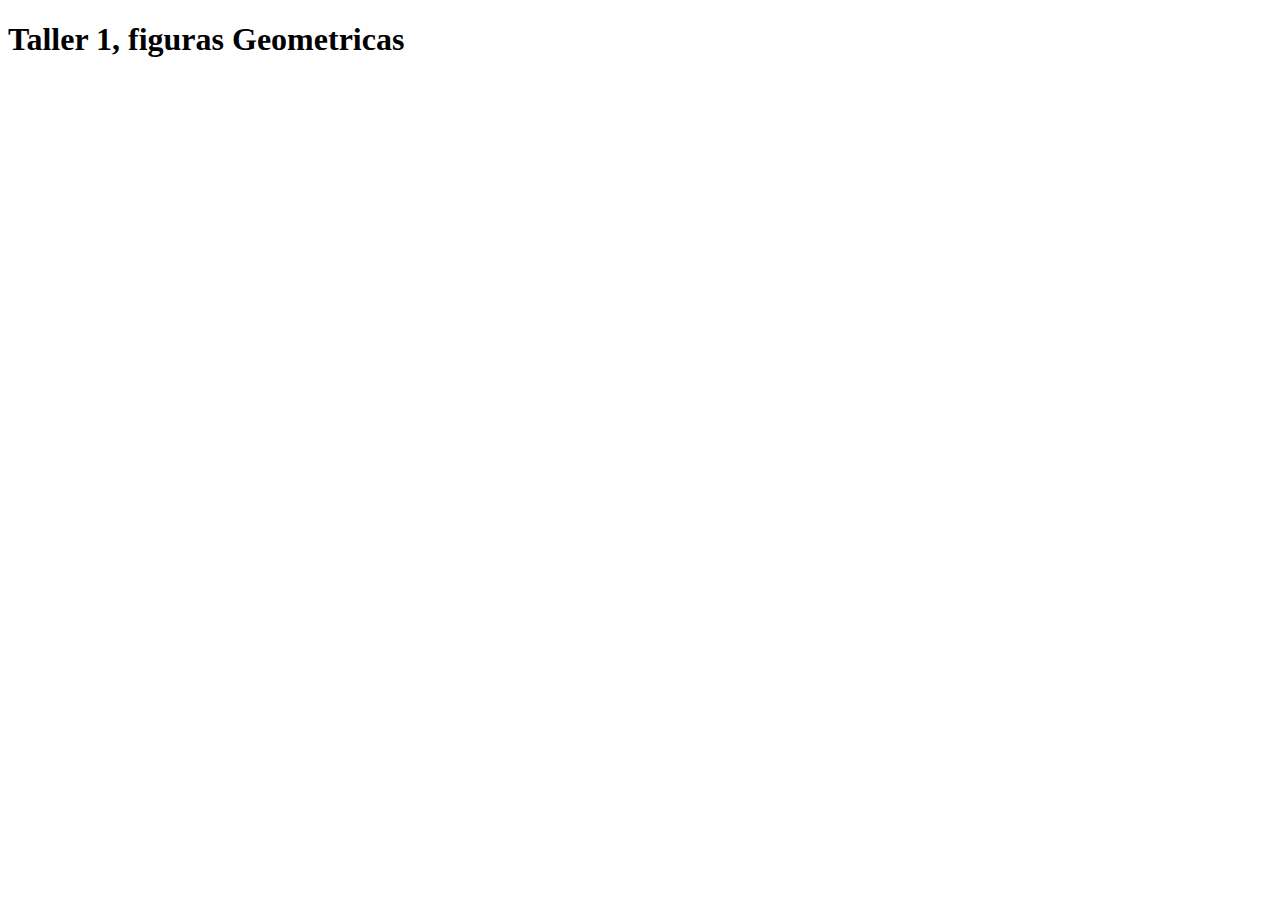
==== figuras.html @ 5ee8fc34 "Se incluyeron figuras HTML y Js" ====
<!DOCTYPE html>
<html lang="en">
<head>
    <meta charset="UTF-8">
    <meta http-equiv="X-UA-Compatible" content="IE=edge">
    <meta name="viewport" content="width=device-width, initial-scale=1.0">
    <title>Figuras Geometricas</title>
</head>
<body>
    <h1>Taller 1, figuras Geometricas</h1>
    <script src="figuras.js"></script>
</body>
</html>
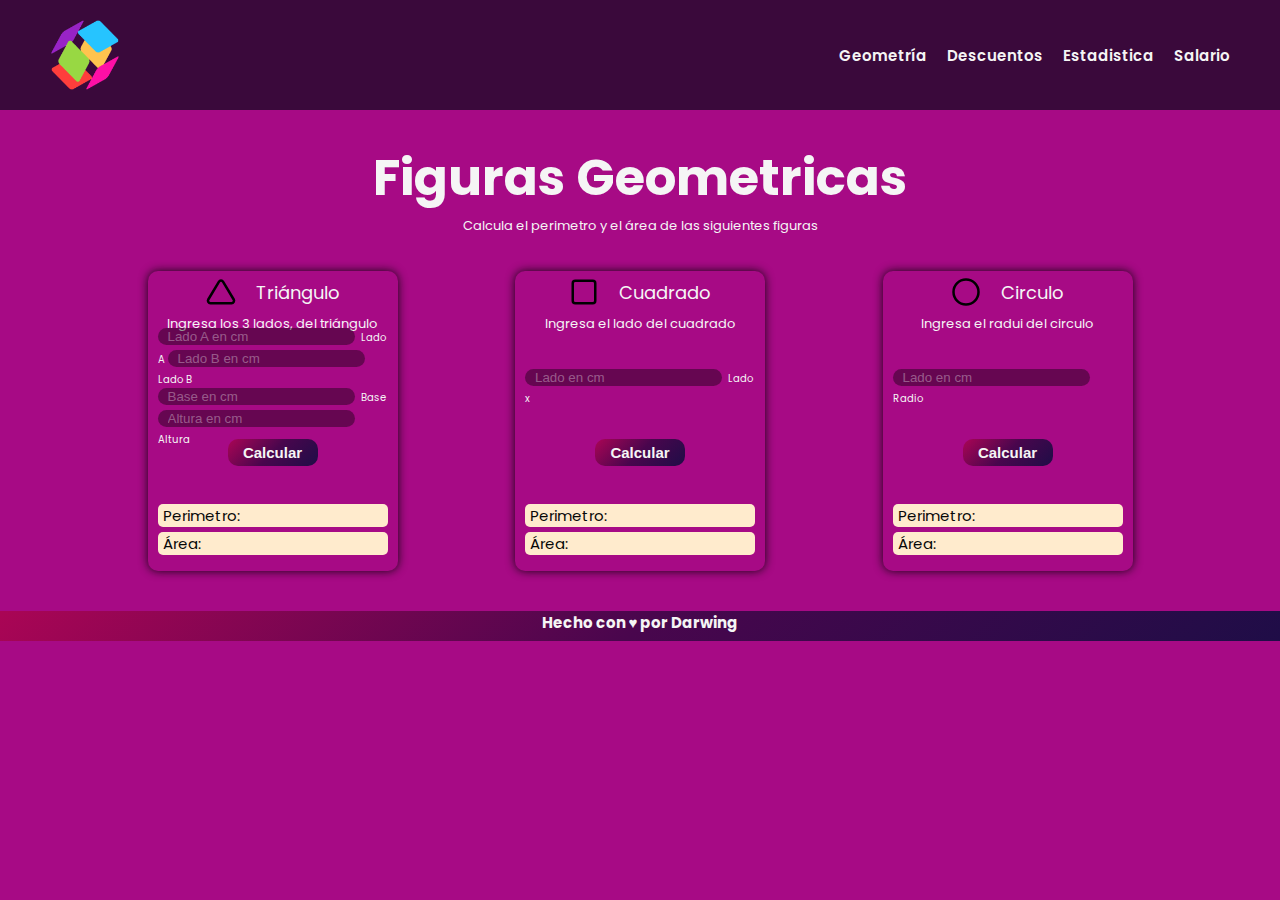
==== commit c7a1d89b: "Se añadió los iconos, el logo, figuras.css, se terminó el footer, se relizaron 3cards y se agrego fu" ====
--- a/figuras.html
+++ b/figuras.html
@@ -5,9 +5,164 @@
     <meta http-equiv="X-UA-Compatible" content="IE=edge">
     <meta name="viewport" content="width=device-width, initial-scale=1.0">
     <title>Figuras Geometricas</title>
+
+    <link rel="stylesheet" href="figuras.css">
+
+    <link rel="preconnect" href="https://fonts.googleapis.com">
+    <link rel="preconnect" href="https://fonts.gstatic.com" crossorigin>
+    <link href="https://fonts.googleapis.com/css2?family=Poppins:wght@400;600;800&display=swap" rel="stylesheet">
 </head>
 <body>
-    <h1>Taller 1, figuras Geometricas</h1>
+    <header>
+        <nav class="nav-section">
+            <div class="logo-section">
+                <img src="./assets/img/logo.png" alt="Logo Calculadora">
+            </div>
+            <ul>
+                <li><a href="#">Geometría</a></li>
+                <li><a href="#">Descuentos</a></li>
+                <li><a href="#">Estadistica</a></li>
+                <li><a href="#">Salario</a></li>
+            </ul>
+        </nav>
+    </header>
+    <main>
+        <!-- Seccion principal -->
+        <section class="main-section">
+            <!-- Seccion de introducción -->
+            <section class="intro-section">
+                <h1>Figuras Geometricas</h1>
+                <p>Calcula el perimetro y el área de las siguientes figuras</p>
+            </section>
+            <!-- Seccion de cards -->
+            <section class="cards-section">
+                <!-- Card 1 -->
+                <div class="card">
+                    <div class="display-card">
+                        <!-- Imagen y titulo -->
+                        <div class="card-introduction">
+                            <img src="./assets/icons/triangle.svg" alt="">
+                            <h2>Triángulo</h2>
+                        </div>
+                        <!-- instrucciones del card -->
+                        <div class="card-description">
+                            <p>Ingresa los 3 lados, del triángulo</p>
+                        </div>
+                        <!-- Form del card -->
+                        <div class="card-info">
+                            <form action="">
+                                <label for="trianguloLadoA">
+                                    <input type="number" placeholder="Lado A en cm" id="trianguloLadoA" class="input-form">
+                                    Lado A 
+                                </label>
+                                
+                                <label for="trianguloLadoB">
+                                    <input type="number" placeholder="Lado B en cm" id="trianguloLadoB" class="input-form">
+                                    Lado B
+                                </label>
+                                <label for="trianguloBase">
+                                    <input type="number" placeholder="Base en cm" id="trianguloBase" class="input-form">
+                                    Base
+                                </label>
+                                <label for="trianguloAltura">
+                                    <input type="number" placeholder="Altura en cm" id="trianguloAltura" class="input-form">
+                                    Altura
+                                </label>
+                            </form>
+                        </div>
+                        <!-- button que dispara los eventos -->
+                        <button type="button" id="calcularTriangulo" onclick="calcularAreaPerimetroTriangulo()" class="button-form">Calcular</button>
+                        <!-- P de validación de campos de formulario -->
+                        <div class="validacion-form">
+                            <p id="validacion-p-triangulo"></p>
+                        </div>
+                        <!-- P que muesta los resultados -->
+                        <div class="card-result">
+                            <p id="tringuloPerimetro">Perimetro: </p>
+                            <p id="trianguloArea">Área: </p>
+                        </div>
+                    </div>
+                    </div>
+                <!-- Fin Card 1 -->
+                <!-- Car 2 -->
+                <div class="card">
+                    <div class="display-card">
+                        <!-- Imagen y titulo -->
+                        <div class="card-introduction">
+                            <img src="./assets/icons/square.svg" alt="">
+                            <h2>Cuadrado</h2>
+                        </div>
+                        <!-- intrucciones del card -->
+                        <div class="card-description">
+                            <p>Ingresa el lado del cuadrado</p>
+                        </div>
+                        <!-- Form del card -->
+                        <div class="card-info">
+                            <form action="">
+                                <label for="cuadradoLado">
+                                    <input type="number" placeholder="Lado en cm" id="cuadradoLado" class="input-form">
+                                    Lado x
+                                </label>
+                            </form>
+                        </div>
+                        <!-- button que dispara los eventos -->
+                        <button type="button" id="calcularCuadrado" onclick="calcularAreaPerimetroCuadrado()" class="button-form">Calcular</button>
+                        <!-- P de validación de campos de formulario -->
+                        <div class="validacion-form">
+                            <p id="validacion-p-cuadrado"></p>
+                        </div>
+                        <!-- P que muesta los resultados -->
+                        <div class="card-result">
+                            <p id="cuadradoPerimetro">Perimetro: </p>
+                            <p id="cuadradoArea">Área: </p>
+                        </div>
+                    </div>
+                    </div>
+                <!-- Fin Card 2 -->
+                <!-- Card 3 -->
+                <div class="card">
+                    <div class="display-card">
+                        <!-- Imagen y titulo -->
+                        <div class="card-introduction">
+                            <img src="./assets/icons/circle.svg" alt="">
+                            <h2>Circulo</h2>
+                        </div>
+                        <!-- intrucciones del card -->
+                        <div class="card-description">
+                            <p>Ingresa el radui del circulo</p>
+                        </div>
+                        <!-- Form del card -->
+                        <div class="card-info">
+                            <form action="">
+                                <label for="circuloRadio">
+                                    <input type="number" placeholder="Lado en cm" id="circuloRadio" class="input-form">
+                                    Radio
+                                </label>
+                            </form>
+                        </div>
+                        <!-- button que dispara los eventos -->
+                        <button type="button" id="calcularCirculo" onclick="calcularAreaPerimetroCirculo()" class="button-form">Calcular</button>
+                        <!-- P de validación de campos de formulario -->
+                        <div class="validacion-form">
+                            <p id="validacion-p-circulo"></p>
+                        </div>
+                        <!-- P que muesta los resultados -->
+                        <div class="card-result">
+                            <p id="circuloPerimetro">Perimetro: </p>
+                            <p id="circuloArea">Área: </p>
+                        </div>
+                    </div>
+                    </div>
+                <!-- Fin Card 3 -->
+            </section>
+            <!-- Fin de cards-Section -->
+        </section>
+    </main>
+    <footer>
+        <section class="footer-section">
+            <h2>Hecho con ♥ por Darwing</h2>
+        </section>
+    </footer>
     <script src="figuras.js"></script>
 </body>
 </html>--- a/figuras.css
+++ b/figuras.css
@@ -0,0 +1,200 @@
+:root{
+    --font-regular: 400;
+    --font-blod: 600;
+    --font-extraBlod: 800;
+}
+*{
+    box-sizing: border-box;
+    margin: 0;
+    padding: 0;
+}
+html, body{
+    height: 100%;
+}
+html{
+    font-size: 62.5%;
+    font-family: 'Poppins', sans-serif;
+    color: whitesmoke;
+    background-color: #a70a85;
+    /* background-image: linear-gradient(-225deg, #FF057C 0%, #8D0B93 50%, #321575 100%); */
+    background-position: center;
+    background-repeat: no-repeat;
+    background-size: cover;
+}
+
+.nav-section{
+    display: flex;
+    flex-wrap: wrap;
+    justify-content: space-between;
+    align-items: center;
+    background-color: rgba(8, 8, 26, 0.692);
+    padding-top: 2rem;
+    padding-left: 5rem;
+    padding-right: 5rem;
+    padding-bottom: 2rem;
+}
+
+.nav-section .logo-section{
+    width: 7rem;
+    height: 7rem;
+}
+.nav-section .logo-section img{
+    width: 100%;
+    height: 100%;
+}
+.nav-section ul{
+    display: flex;
+    list-style: none;
+    gap: 2rem;
+}
+.nav-section ul li a{
+    font-size: 1.5rem;
+    font-weight: var(--font-blod);
+    text-decoration: none;
+    color: whitesmoke;
+}
+/* Empieza el main */
+.main-section{
+    padding-top: 3rem;
+    padding-right: 5rem;
+    padding-left: 5rem;
+    padding-bottom: 2rem;
+}
+.intro-section{
+    width: 100%;
+    height: fit-content;
+    padding-bottom: 2rem;
+    text-align: center;
+}
+.intro-section h1{
+    font-size: 5rem;
+}
+.intro-section p{
+    font-size: 1.3rem;
+}
+
+.cards-section{
+    display: flex;
+    flex-wrap: wrap;
+    justify-content: space-evenly;
+    padding-top: 1.5rem;
+    gap: 2rem;
+}
+/* Diseño de cards */
+.card{
+    width: 25rem;
+    height: 30rem;
+    box-shadow: 0 0 1rem 0rem #070707e8;
+    background-color: #13131300;
+    border-radius: 1rem;
+    margin-bottom: 2rem;
+    padding-top: 0.5rem;
+    padding-left: 1rem;
+    padding-right: 1rem;
+    padding-bottom: 0.5rem;
+}
+.display-card{
+    display: grid;
+    grid-template-columns: 1fr;
+    grid-template-rows: repeat(9, 3.2rem);
+    justify-items: center;
+    align-items: center;
+}
+.card-introduction {
+    display: flex;
+    flex-wrap: wrap;
+    justify-content: center;
+    align-items: center;
+    gap: 2rem;
+    grid-row: 1 / 2;
+}
+.card-introduction img{
+    width: 3rem;
+    height: 3rem;
+}
+.card-introduction h2{
+    font-weight: var(--font-regular);
+    font-size: 1.8rem;
+}
+.card-description{
+    text-align: center;
+    font-size: 1.3rem;
+    grid-row: 2 / 3;
+}
+.card-result{
+    width: 100%;
+    
+    grid-row: 8 / 10;
+    
+}
+.card-result p{
+    color: rgb(8, 8, 8);
+    background-color: blanchedalmond;
+    padding-right: .5rem;
+    padding-left: .5rem;
+    margin-bottom: .5rem;
+    border-radius: .5rem;
+    font-size: 1.5rem;
+}
+.card-info{
+    grid-row: 3 / 6;
+}
+
+.input-form{
+    border: none;
+    background-color: rgba(0, 0, 0, 0.39);
+    border-radius: 1rem;
+    margin-bottom: 0.5rem;
+    margin-right: 0.3rem;
+    color: whitesmoke;
+    padding: 0.1rem 1rem 0.1rem 1rem;
+    outline: none;
+}
+.input-form::placeholder{
+    color: rgba(247, 247, 247, 0.356);
+}
+
+.button-form{
+    width: 9rem;
+    font-size: 1.5rem;
+    background-image: linear-gradient(-225deg, #aa0555 0%, #49064d 50%, #1f0d47 100%);
+    background-position: center;
+    background-repeat: no-repeat;
+    background-size: cover;
+    /* background-color: #26c4ff; */
+    color: whitesmoke;
+    font-weight: var(--font-blod);
+    padding: 0.5rem 1rem 0.5rem;
+    border-radius: 1rem;
+    border: none;
+    grid-row: 6 / 7 ;
+}
+.button-form:active{
+    border: none;
+    background-color: #0a3342;
+}
+.validacion-form{
+    grid-row: 7 / 8;
+}
+.validacion-form p{
+    color: rgb(255, 110, 110);
+    font-size: 1.2rem;
+    font-weight: var(--font-blod);
+}
+
+/* Footer */
+.footer-section{
+    width: 100%;
+    height: 3rem;
+    background-color: rgba(8, 8, 26, 0.692);
+    background-image: linear-gradient(-225deg, #aa0555 0%, #49064d 50%, #1f0d47 100%);
+    background-position: center;
+    background-repeat: no-repeat;
+    background-size: cover;
+}
+.footer-section h2{
+    text-align: center;
+    align-self: center;
+}
+
+
